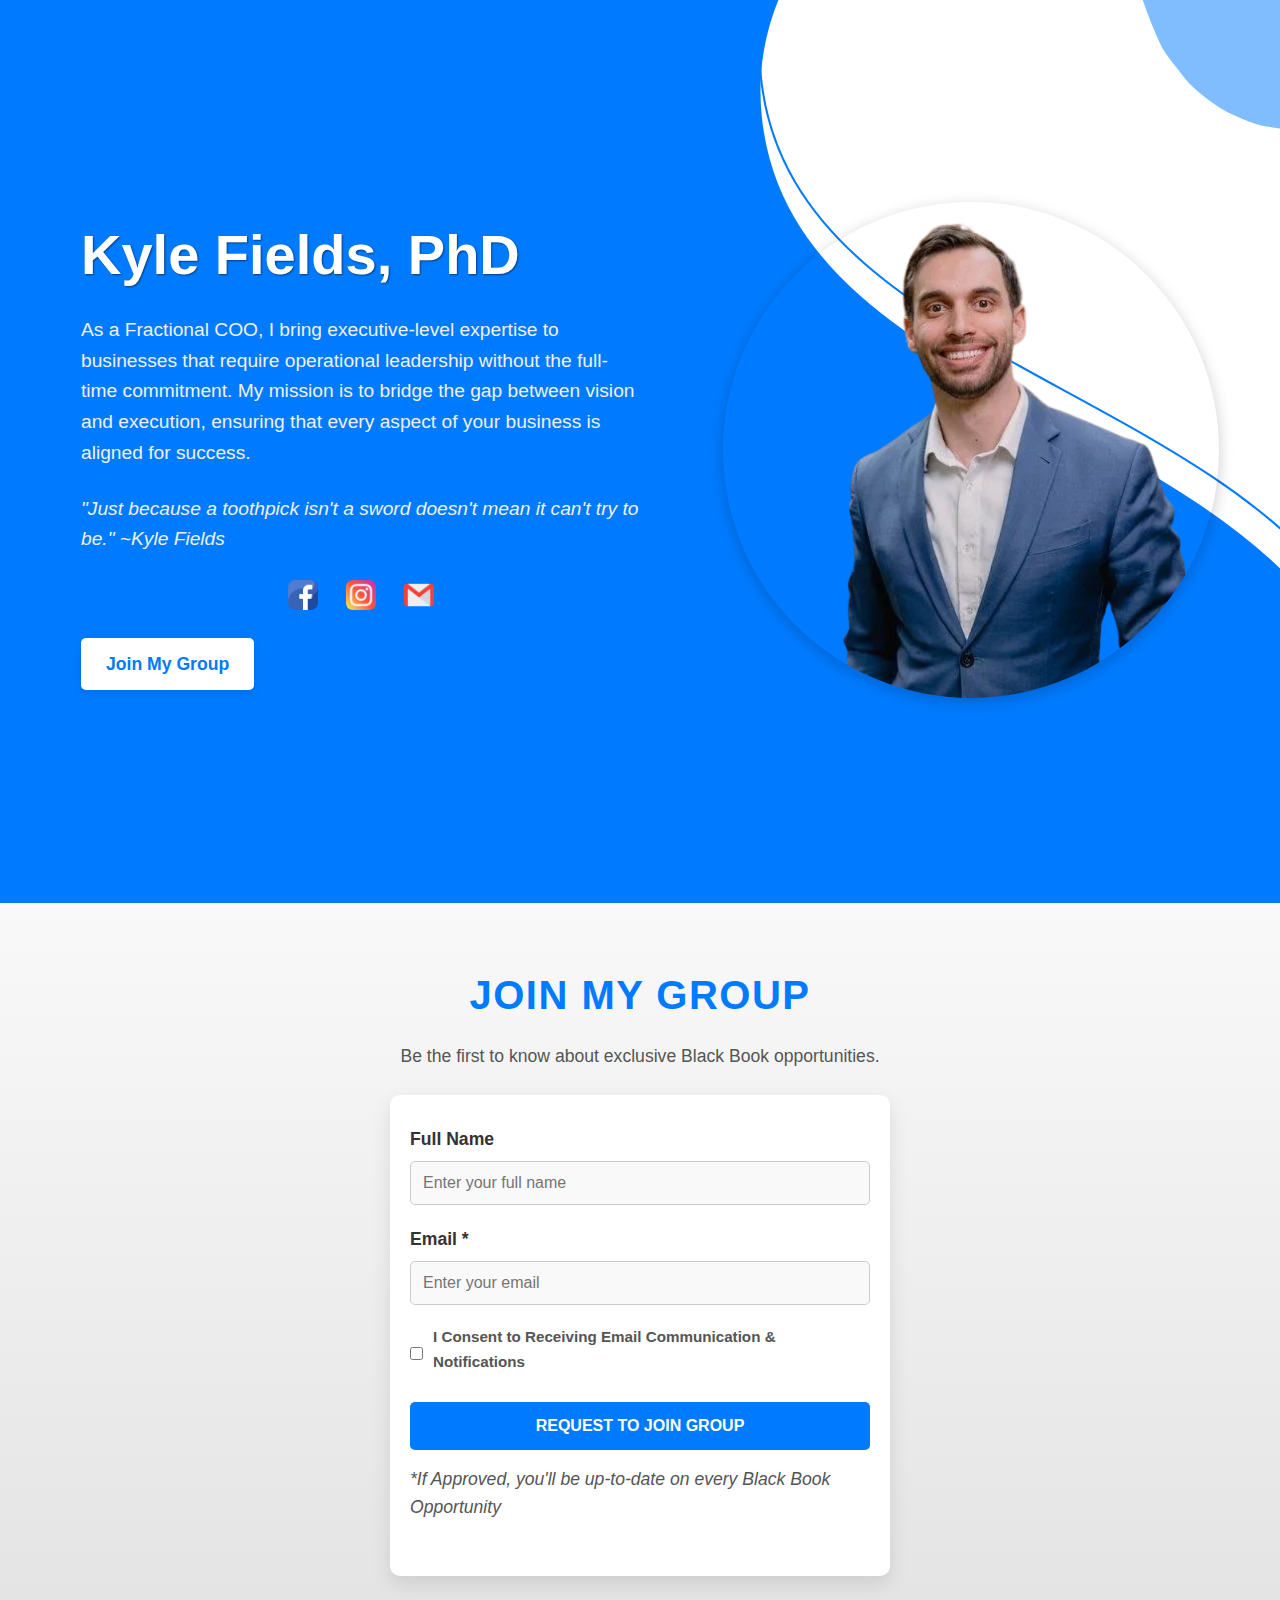
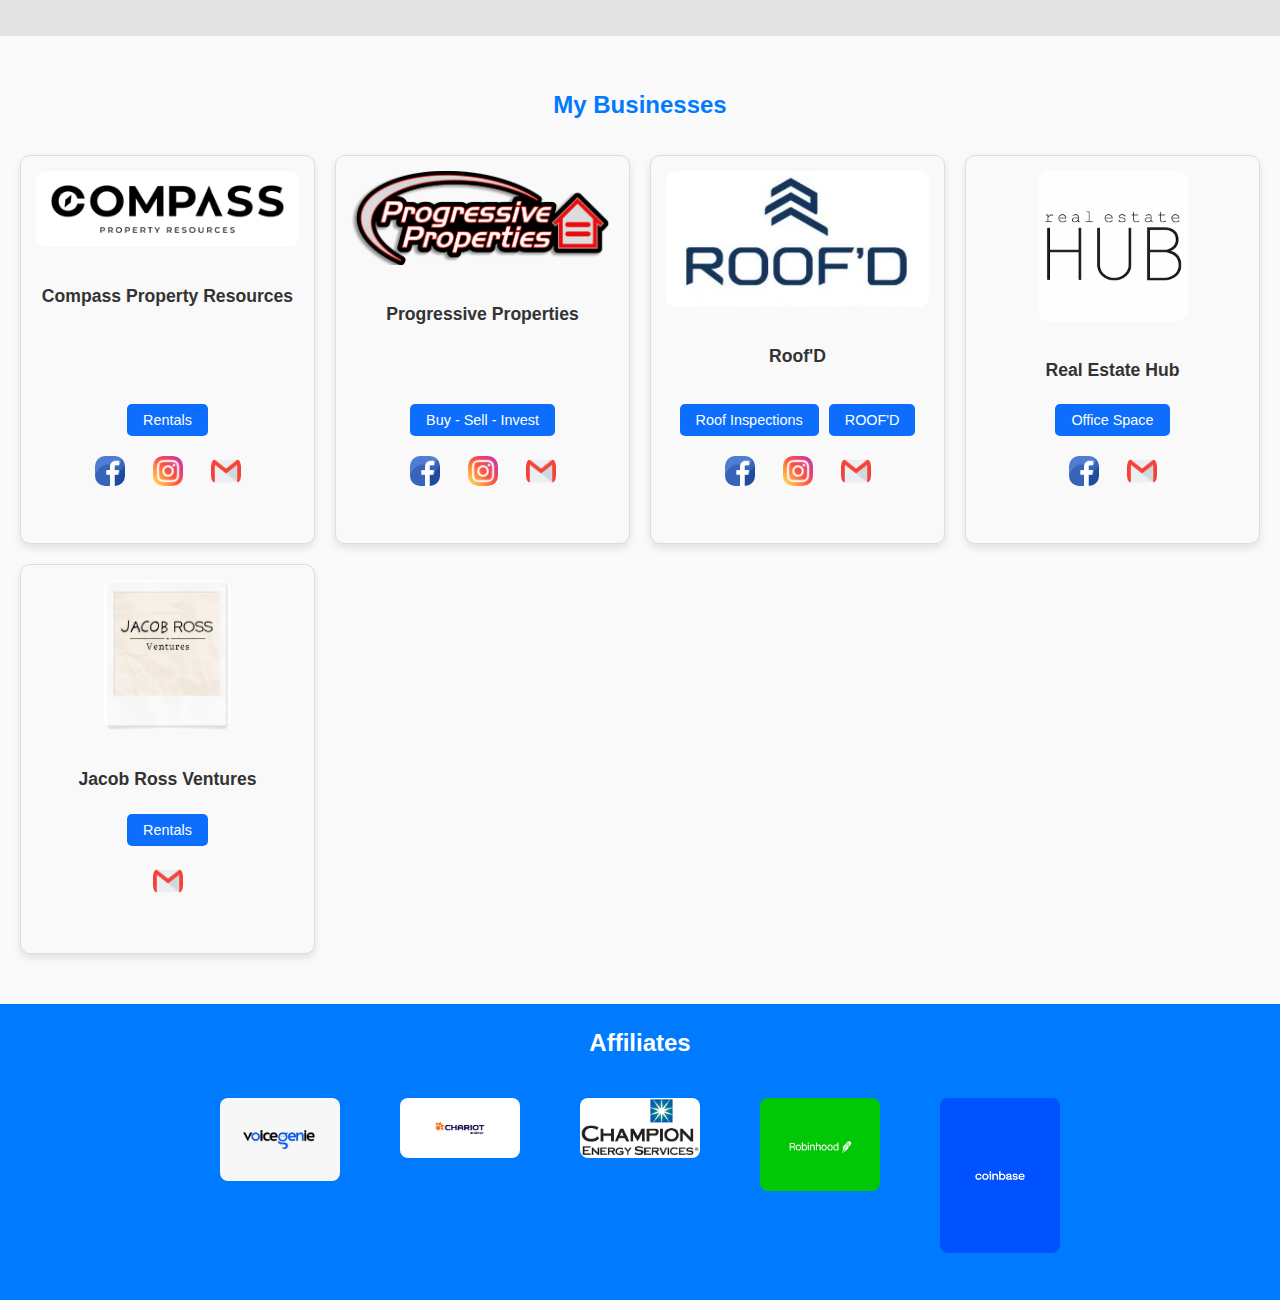
==== index.html @ 1b3277aa "first commit" ====
<!DOCTYPE html>
<html lang="en">

<head>
    <meta charset="UTF-8">
    <meta name="viewport" content="width=device-width, initial-scale=1.0">
    <title>Kyle Fields, PhD</title>
    <link rel="stylesheet" href="assets/css/styles.css">
</head>

<body>
    <header class="hero">
        <div class="hero-text">
            <h1>Kyle Fields, PhD</h1>
            <p>
                As a Fractional COO, I bring executive-level expertise to businesses that require operational leadership
                without the full-time commitment. My mission is to bridge the gap between vision and execution, ensuring
                that every aspect of your business is aligned for success.
            </p>
            <div class="quote">
                <p><em>"Just because a toothpick isn't a sword doesn't mean it can't try to be." ~<span
                            class="highlighted-name">Kyle Fields</span></em></p>
            </div>
            <div class="social-links">
                <a href="https://www.facebook.com/kyjfields" title="Facebook">
                    <img src="assets/images/facebook.png" alt="Facebook" class="social-icon">
                </a>
                <a href="https://www.instagram.com/kyle_bunga_dude/" title="Instagram">
                    <img src="assets/images/instagram.png" alt="Instagram" class="social-icon">
                </a>
                <a href="mailto:kyle@kylefields.com" title="Email">
                    <img src="assets/images/mail.png" alt="Email" class="social-icon">
                </a>
            </div>
            <a href="#join-group" class="cta-button">Join My Group</a>
        </div>
        <img src="assets/images/kyle.png" alt="Kyle Fields" class="hero-image">
        <img src="assets/images/Background.svg" alt="Stylish Background" class="background-image">
    </header>

    <main>
        <section class="join-group" id="join-group">
            <div class="container">
                <h2>Join My Group</h2>
                <p>Be the first to know about exclusive Black Book opportunities.</p>
                <form id="joinForm" class="join-form">
                    <!-- Full Name -->
                    <div class="form-group">
                        <label for="fullName">Full Name</label>
                        <input type="text" id="fullName" name="fullName" placeholder="Enter your full name" required>
                    </div>
                    <!-- Email -->
                    <div class="form-group">
                        <label for="email">Email <span class="required">*</span></label>
                        <input type="email" id="email" name="email" placeholder="Enter your email" required>
                    </div>
                    <!-- Consent -->
                    <div class="form-group checkbox-group">
                        <input type="checkbox" id="consent" name="consent">
                        <label for="consent">I Consent to Receiving Email Communication & Notifications</label>
                    </div>
                    <!-- Error Message -->
                    <p id="error-message" class="error-message"></p>
                    <!-- Submit Button -->
                    <button type="submit">Request to Join Group</button>
                    <p class="note">*If Approved, you'll be up-to-date on every Black Book Opportunity</p>
                </form>
            </div>
        </section>

        <!-- Businesses Section -->
        <section class="businesses">
            <div class="container">
                <h2>My Businesses</h2>
                <div class="gallery">
                    <!-- Compass Property Resources -->
                    <div class="gallery-item">
                        <img src="assets/images/compass.png" alt="Compass Property Resources">
                        <h3>Compass Property Resources</h3>
                        <div class="actions">
                            <button onclick="location.href='#'">Rentals</button>
                            <div class="social-links">
                                <a href="https://www.facebook.com/compass.lbk" title="Facebook">
                                    <img src="assets/images/facebook.png" alt="Facebook" class="social-icon">
                                </a>
                                <a href="https://www.instagram.com/compass_lbk/" title="Instagram">
                                    <img src="assets/images/instagram.png" alt="Instagram" class="social-icon">
                                </a>
                                <a href="mailto:kyle@kylefields.com" title="Email">
                                    <img src="assets/images/mail.png" alt="Email" class="social-icon">
                                </a>
                            </div>
                        </div>
                    </div>

                    <!-- Progressive Properties -->
                    <div class="gallery-item">
                        <img src="assets/images/progressive.png" alt="Progressive Properties">
                        <h3>Progressive Properties</h3>
                        <div class="actions">
                            <button onclick="location.href='#'">Buy - Sell - Invest</button>
                            <div class="social-links">
                                <a href="https://www.facebook.com/trustprogressive" title="Facebook">
                                    <img src="assets/images/facebook.png" alt="Facebook" class="social-icon">
                                </a>
                                <a href="https://www.instagram.com/progressivepropertiestx/" title="Instagram">
                                    <img src="assets/images/instagram.png" alt="Instagram" class="social-icon">
                                </a>
                                <a href="mailto:kyle@kylefields.com" title="Email">
                                    <img src="assets/images/mail.png" alt="Email" class="social-icon">
                                </a>
                            </div>
                        </div>
                    </div>

                    <!-- Roof'D -->
                    <div class="gallery-item">
                        <img src="assets/images/roofd.png" alt="Roof'D">
                        <h3>Roof'D</h3>
                        <div class="actions">
                            <div class="button-group">
                                <button onclick="location.href='#'">Roof Inspections</button>
                                <button onclick="location.href='#'">ROOF'D</button>
                            </div>
                            <div class="social-links">
                                <a href="https://www.facebook.com/getroofd" title="Facebook">
                                    <img src="assets/images/facebook.png" alt="Facebook" class="social-icon">
                                </a>
                                <a href="https://www.instagram.com/getroofd/" title="Instagram">
                                    <img src="assets/images/instagram.png" alt="Instagram" class="social-icon">
                                </a>
                                <a href="mailto:kyle@kylefields.com" title="Email">
                                    <img src="assets/images/mail.png" alt="Email" class="social-icon">
                                </a>
                            </div>
                        </div>
                    </div>


                    <!-- Real Estate Hub -->
                    <div class="gallery-item">
                        <img src="assets/images/realestatehub.png" alt="Real Estate Hub">
                        <h3>Real Estate Hub</h3>
                        <div class="actions">
                            <button onclick="location.href='#'">Office Space</button>
                            <div class="social-links">
                                <a href="https://www.facebook.com/people/The-Real-Estate-Hub/100028389290220/"
                                    title="Facebook">
                                    <img src="assets/images/facebook.png" alt="Facebook" class="social-icon">
                                </a>
                                <!-- <a href="https://www.instagram.com/kyle_bunga_dude/" title="Instagram">
                                    <img src="assets/images/instagram.png" alt="Instagram" class="social-icon">
                                </a> -->
                                <a href="mailto:kyle@kylefields.com" title="Email">
                                    <img src="assets/images/mail.png" alt="Email" class="social-icon">
                                </a>
                            </div>
                        </div>
                    </div>

                    <!-- Jacob Ross Ventures -->
                    <div class="gallery-item">
                        <img src="assets/images/jacobross.png" alt="Jacob Ross Ventures">
                        <h3>Jacob Ross Ventures</h3>
                        <div class="actions">
                            <button onclick="location.href='#'">Rentals</button>
                            <div class="social-links">
                                <!-- <a href="https://www.facebook.com/kyjfields" title="Facebook">
                                    <img src="assets/images/facebook.png" alt="Facebook" class="social-icon">
                                </a>
                                <a href="https://www.instagram.com/kyle_bunga_dude/" title="Instagram">
                                    <img src="assets/images/instagram.png" alt="Instagram" class="social-icon">
                                </a> -->
                                <a href="mailto:kyle@kylefields.com" title="Email">
                                    <img src="assets/images/mail.png" alt="Email" class="social-icon">
                                </a>
                            </div>
                        </div>
                    </div>
                </div>
            </div>
        </section>
    </main>

    <!-- Footer -->
    <footer class="footer">
        <div class="container">
            <h3>Affiliates</h3>
            <div class="affiliates">
                <a href="https://voicegenie.ai/?via=save" target="_blank" title="Affiliate 1">
                    <img src="assets/images/voicegenie.jpg" alt="voicegenie" class="affiliate-logo">
                </a>
                <a href="https://signup.chariotenergy.com/Home/?Promocode=SAVELBK" target="_blank" title="Affiliate 2">
                    <img src="assets/images/chariotenergy.png" alt="chariotenergy" class="affiliate-logo">
                </a>
                <a href="https://www.championenergyservices.com/Residential/Sign-Up?promo=SAVETX" target="_blank"
                    title="Affiliate 3">
                    <img src="assets/images/championenergyservices.png" alt="championenergyservices"
                        class="affiliate-logo">
                </a>
                <a href="https://join.robinhood.com/kylef855/" target="_blank" title="Affiliate 4">
                    <img src="assets/images/robinhood.jpg" alt="robinhood" class="affiliate-logo">
                </a>
                <a href="https://coinbase.com/join/CPLR23E?src=referral-link" target="_blank" title="Affiliate 5">
                    <img src="assets/images/coinbase.jpeg" alt="coinbase" class="affiliate-logo">
                </a>
            </div>
        </div>
    </footer>

    <script>
        document.getElementById("joinForm").addEventListener("submit", function (e) {
            const consent = document.getElementById("consent");
            const errorMessage = document.getElementById("error-message");

            if (!consent.checked) {
                e.preventDefault();
                errorMessage.textContent = "Please accept the terms and conditions";
                errorMessage.style.display = "block";
                errorMessage.style.color = "red";
            } else {
                errorMessage.style.display = "none";
            }
        });

        document.querySelector('.cta-button').addEventListener('click', function (e) {
            e.preventDefault();
            const target = document.querySelector('#join-group');
            target.scrollIntoView({
                behavior: 'smooth'
            });
        });
    </script>
</body>

</html>
---- assets/css/styles.css ----
* {
    margin: 0;
    padding: 0;
    box-sizing: border-box;
}

body {
    font-family: 'Arial', sans-serif;
    line-height: 1.6;
    background-color: #fafafa;
    color: #333;
    height: 100%;
    margin: 0;
}

.hero {
    display: flex;
    justify-content: center;
    align-items: center;
    height: 100vh;
    background-color: #007BFF;
    color: white;
    padding: 0 20px;
    position: relative;
    gap: 5%;
}

.background-image {
    position: absolute;
    top: 0;
    left: 0;
    width: 150%;
    height: 100%;
    margin-left: 50%;
    object-fit: cover;
    /* opacity: 0.2; */
    z-index: 0;
}

#error-message {
    display: none;
    margin-top: 10px;
    font-size: 1em;
    color: red;
}

.hero-text {
    flex: 1;
    padding: 20px;
    text-align: left;
    position: relative;
    z-index: 1;
    max-width: 600px;
}

.hero-text h1 {
    font-size: 3.5em;
    font-weight: 700;
    margin-bottom: 15px;
    text-shadow: 1px 1px 2px rgba(0, 0, 0, 0.5);
}

.hero-text p {
    font-size: 1.2em;
    margin-bottom: 25px;
    line-height: 1.6;
    color: #f0f0f0;
    /* Optional: Change text color for better contrast */
}

.social-links {
    margin-bottom: 20px;
}

.social-icon {
    width: 35px;
    height: 35px;
    margin: 0 10px;
    transition: transform 0.3s ease;
}

.social-icon:hover {
    transform: scale(1.1);
}

.cta-button {
    display: inline-block;
    padding: 12px 25px;
    background-color: #fff;
    color: #007BFF;
    text-decoration: none;
    font-size: 1.1em;
    font-weight: 600;
    border-radius: 5px;
    box-shadow: 0 4px 10px rgba(0, 0, 0, 0.1);
    transition: all 0.3s ease-in-out;
}

.cta-button:hover {
    background-color: #0056b3;
    color: white;
    transform: translateY(-2px);
}

.hero-image {
    flex: 1;
    max-width: 40%;
    position: relative;
    overflow: hidden;
    border-radius: 50%;
    box-shadow: 0 4px 15px rgba(0, 0, 0, 0.2);
    z-index: 1;

}

/* .hero-image img {
    width: 100%;
    height: auto;
    position: relative;
    z-index: 1;
    margin-top: auto;
} */

.join-group {
    background-color: #f8f8f8;
    padding: 40px 20px;
}

.join-group .container {
    max-width: 800px;
    margin: 0 auto;
    text-align: center;
}

.join-form {
    background-color: #fff;
    padding: 30px;
    border-radius: 8px;
    box-shadow: 0 4px 20px rgba(0, 0, 0, 0.1);
}

.join-form .form-group {
    margin-bottom: 20px;
}

.join-form label {
    display: block;
    margin-bottom: 8px;
    font-weight: 600;
}

.join-form input[type="text"],
.join-form input[type="email"] {
    width: 100%;
    padding: 10px;
    border-radius: 5px;
    border: 1px solid #ccc;
    font-size: 1rem;
}

.join-form button {
    background-color: #007BFF;
    color: white;
    padding: 12px 25px;
    border: none;
    border-radius: 5px;
    font-size: 1.1em;
    cursor: pointer;
    transition: background-color 0.3s ease;
}

.join-form button:hover {
    background-color: #0056b3;
}

.note {
    font-size: 0.9em;
    color: #666;
    margin-top: 10px;
}

.businesses {
    padding: 50px 20px;
}

.businesses h2 {
    text-align: center;
    color: #007BFF;
    margin-bottom: 30px;
}

.gallery {
    display: grid;
    grid-template-columns: repeat(auto-fit, minmax(250px, 1fr));
    gap: 20px;
}

.gallery-item {
    display: flex;
    flex-direction: column;
    justify-content: space-between;
    align-items: center;
    text-align: center;
    padding: 15px;
    border: 1px solid #ddd;
    border-radius: 10px;
    background-color: #f9f9f9;
    box-shadow: 0 4px 8px rgba(0, 0, 0, 0.1);
    min-height: 350px;
}

.gallery-item img {
    max-width: 100%;
    max-height: 150px;
    object-fit: cover;
    border-radius: 10px;
    margin-bottom: 15px;
}

.gallery-item h3 {
    margin: 10px 0;
    color: #333;
    font-size: 1.1rem;
    text-align: center;
}

.actions {
    width: 100%;
    margin-top: auto;
    display: flex;
    flex-direction: column;
    align-items: center;
    gap: 10px;
}

.actions .button-group {
    display: flex;
    flex-wrap: wrap;
    justify-content: center;
    gap: 10px;
    width: 100%;
}


.actions button {
    background-color: #0d6efd;
    color: white;
    padding: 8px 16px;
    border: none;
    border-radius: 5px;
    cursor: pointer;
    font-size: 0.9rem;
    width: auto;
    text-align: center;
}

.actions button:hover {
    background-color: #0056b3;
}

.social-links {
    display: flex;
    justify-content: center;
    gap: 8px;
    margin-top: 10px;
}

.social-icon {
    width: 30px;
    height: 30px;
    border-radius: 5px;
    cursor: pointer;
}

.social-icon:hover {
    opacity: 0.8;
}



.gallery-item h3 {
    padding: 10px 0;
    color: #333;
    font-size: 1.1rem;
}

.footer {
    background: #0d6efd;
    color: #fff;
    text-align: center;
    padding: 30px 20px;
}

.footer h3 {
    margin-bottom: 15px;
    font-size: 1.5rem;
}

.newsletter-form {
    display: flex;
    justify-content: center;
    align-items: center;
    gap: 10px;
}

.newsletter-form input {
    padding: 10px;
    font-size: 1rem;
    border: none;
    border-radius: 5px;
    width: 300px;
}

.newsletter-form button {
    padding: 10px 20px;
    font-size: 1rem;
    border: none;
    border-radius: 5px;
    background-color: #007BFF;
    color: #fff;
    cursor: pointer;
    transition: background 0.3s ease;
}

.newsletter-form button:hover {
    background-color: #520dc2;
}

.join-group {
    padding: 60px 20px;
    background: linear-gradient(to bottom, #f9f9f9, #e3e3e3);
    text-align: center;
    border-top: 3px solid #007BFF;
}

.join-group h2 {
    font-size: 2.5rem;
    color: #007BFF;
    margin-bottom: 15px;
    font-weight: 700;
    text-transform: uppercase;
    letter-spacing: 1.5px;
}

.join-group p {
    font-size: 1.1rem;
    color: #555;
    margin-bottom: 25px;
    line-height: 1.6;
}

.join-form {
    max-width: 500px;
    margin: 0 auto;
    background: #ffffff;
    padding: 30px 20px;
    box-shadow: 0 8px 20px rgba(0, 0, 0, 0.1);
    border-radius: 10px;
    text-align: left;
}

.form-group {
    margin-bottom: 20px;
}

.form-group label {
    display: block;
    font-size: 1.1rem;
    margin-bottom: 8px;
    font-weight: 600;
    color: #333;
}

.form-group input[type="text"],
.form-group input[type="email"] {
    width: 100%;
    padding: 12px;
    font-size: 1rem;
    border: 1px solid #ccc;
    border-radius: 5px;
    box-sizing: border-box;
    background-color: #f9f9f9;
    transition: border-color 0.3s ease, background-color 0.3s ease;
}

.form-group input[type="text"]:focus,
.form-group input[type="email"]:focus {
    border-color: #007BFF;
    background-color: #fff;
    outline: none;
}

.checkbox-group {
    display: flex;
    align-items: center;
    gap: 10px;
}

.checkbox-group input {
    width: auto;
    margin: 0;
}

.checkbox-group label {
    font-size: 0.95rem;
    color: #555;
}

.error-message {
    color: red;
    font-size: 0.9rem;
    margin-top: -10px;
    margin-bottom: 15px;
    display: none;
}

button[type="submit"] {
    background-color: #007BFF;
    color: white;
    padding: 15px 20px;
    font-size: 1rem;
    font-weight: 600;
    border: none;
    border-radius: 5px;
    cursor: pointer;
    text-transform: uppercase;
    width: 100%;
    transition: background-color 0.3s ease, transform 0.2s ease;
}

button[type="submit"]:hover {
    background-color: #0d6efd;
    transform: scale(1.05);
}

.note {
    font-size: 0.9rem;
    color: #666;
    margin-top: 15px;
    line-height: 1.4;
    font-style: italic;
}

.footer {
    background-color: #007BFF;
    color: white;
    padding: 20px 0;
}

.footer .container {
    text-align: center;
}

.footer .affiliate-logo {
    width: 120px;
    height: auto;
    margin: 10px;
}

.footer .affiliates {
    display: flex;
    justify-content: center;
    flex-wrap: wrap;
}

.footer .affiliates a {
    margin: 10px;
}

.affiliates {
    display: flex;
    justify-content: space-evenly;
    flex-wrap: wrap;
    gap: 20px;
}

.affiliate-logo {
    width: 120px;
    height: auto;
    border-radius: 8px;
    transition: transform 0.3s ease, opacity 0.3s ease;
}

.affiliate-logo:hover {
    transform: scale(1.05);
    opacity: 0.8;
}


@media (max-width: 768px) {
    .header h1 {
        font-size: 2.5rem;
    }

    .header p {
        font-size: 1.2rem;
    }

    .cta-button {
        padding: 12px 30px;
        font-size: 1rem;
    }

    .hero {
        flex-direction: column;
    }

    .hero-image {
        max-width: 80%;
        margin-top: 20px;
        border-radius: 50%;
    }

    .hero-text h1 {
        font-size: 2.5em;
    }

    .join-form {
        padding: 10px;
    }

    .affiliate-logo {
        width: 100px;
    }
}

@media (max-width: 480px) {
    .header h1 {
        font-size: 2rem;
    }

    .header p {
        font-size: 1rem;
    }

    .cta-button {
        padding: 10px 20px;
        font-size: 0.9rem;
    }

    .gallery {
        grid-template-columns: 1fr;
    }

    .gallery-item {
        padding: 10px;
    }

    .affiliate-logo {
        width: 80px;
    }
}
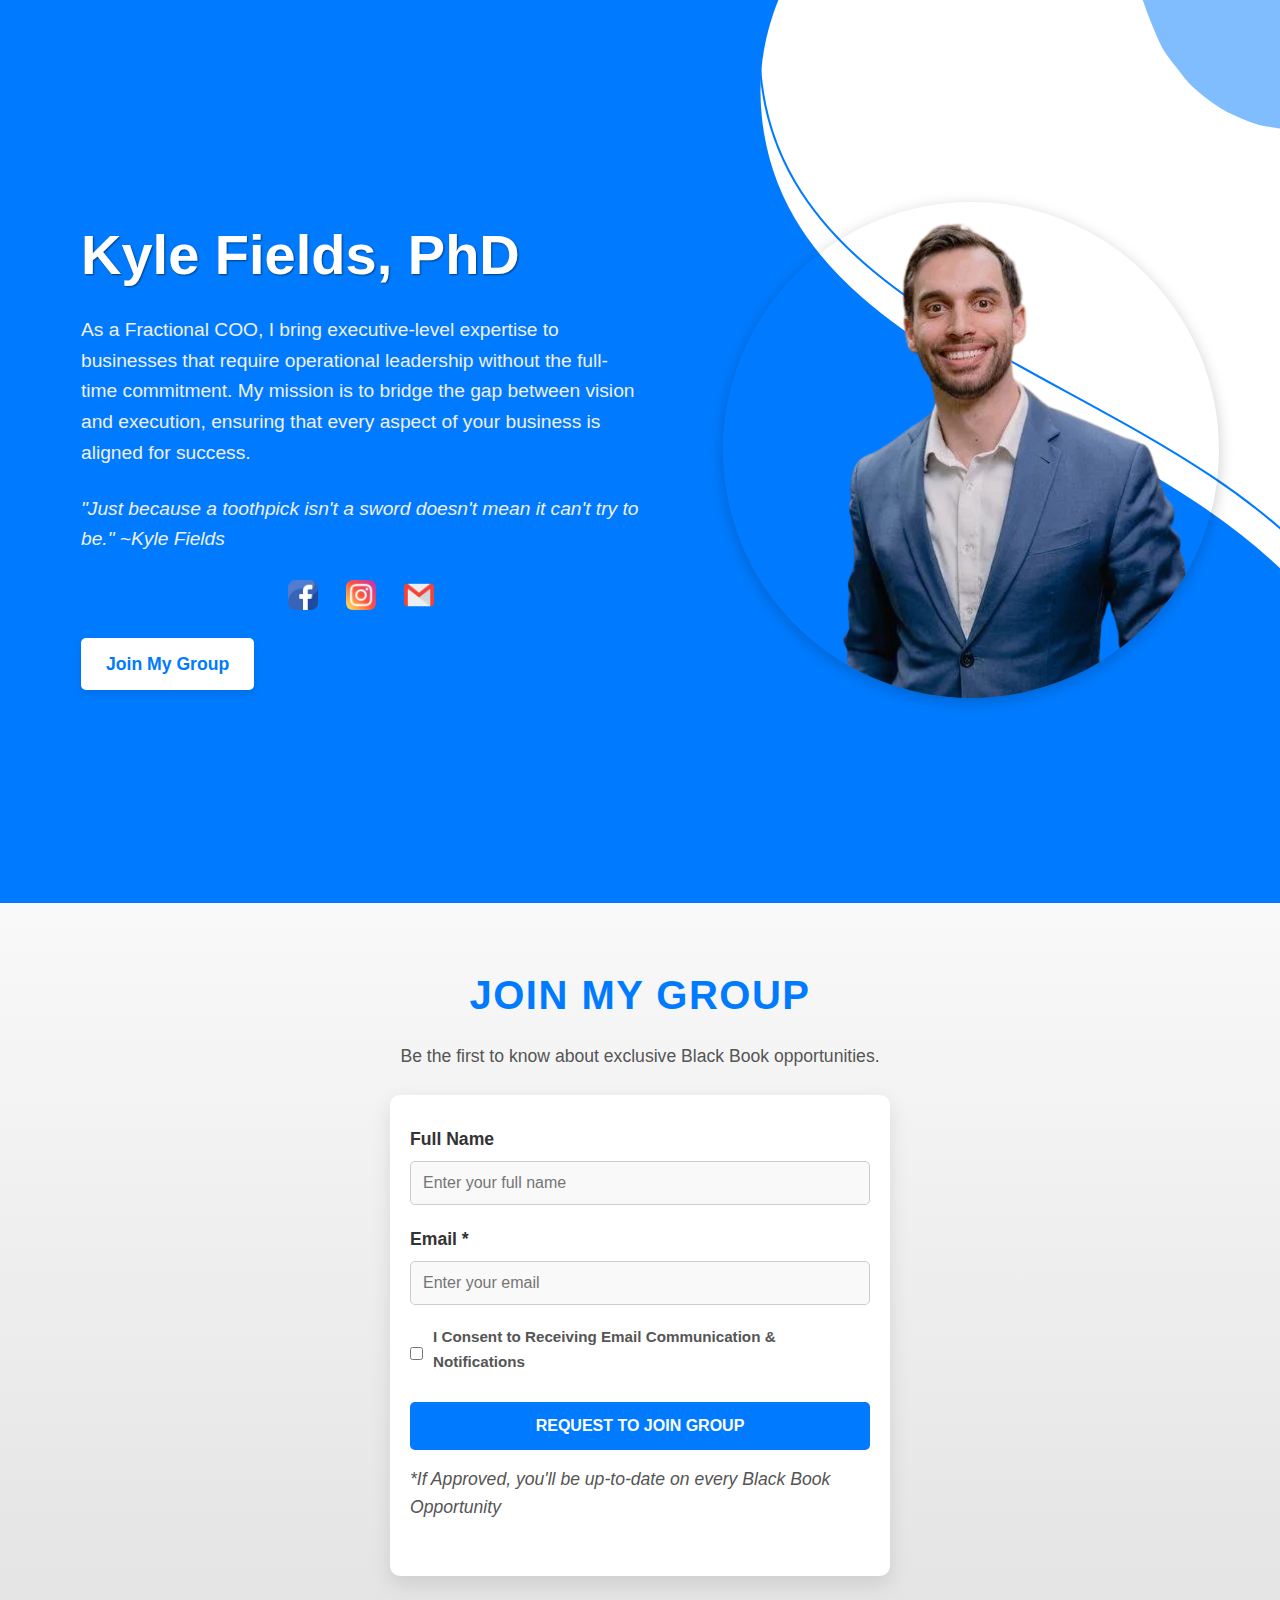
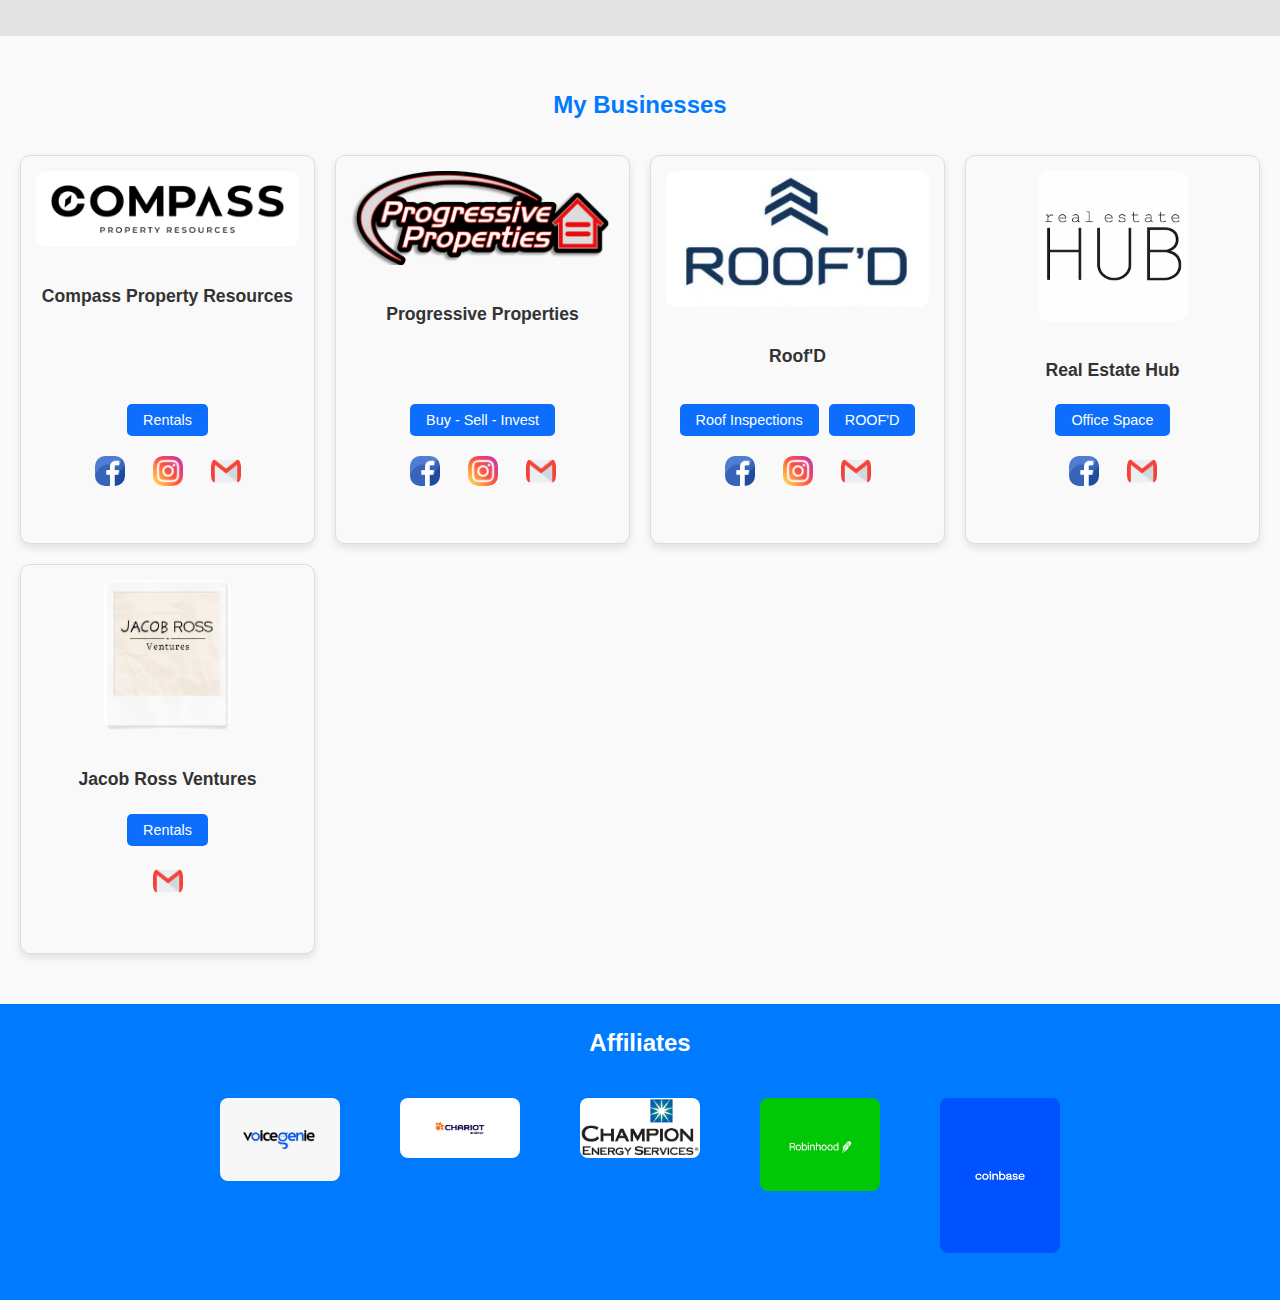
==== commit 059075f4: "minor updates" ====
--- a/index.html
+++ b/index.html
@@ -78,7 +78,8 @@
                         <img src="assets/images/compass.png" alt="Compass Property Resources">
                         <h3>Compass Property Resources</h3>
                         <div class="actions">
-                            <button onclick="location.href='#'">Rentals</button>
+                            <button
+                                onclick="window.location.href='https://compasslbk.managebuilding.com/Resident/public/rentals';">Rentals</button>
                             <div class="social-links">
                                 <a href="https://www.facebook.com/compass.lbk" title="Facebook">
                                     <img src="assets/images/facebook.png" alt="Facebook" class="social-icon">
@@ -98,7 +99,9 @@
                         <img src="assets/images/progressive.png" alt="Progressive Properties">
                         <h3>Progressive Properties</h3>
                         <div class="actions">
-                            <button onclick="location.href='#'">Buy - Sell - Invest</button>
+                            <button
+                                onclick="location.href='https://www.progressiveproperties.com/com/Resident/public/rentals'">Buy
+                                - Sell - Invest</button>
                             <div class="social-links">
                                 <a href="https://www.facebook.com/trustprogressive" title="Facebook">
                                     <img src="assets/images/facebook.png" alt="Facebook" class="social-icon">
@@ -119,8 +122,9 @@
                         <h3>Roof'D</h3>
                         <div class="actions">
                             <div class="button-group">
-                                <button onclick="location.href='#'">Roof Inspections</button>
-                                <button onclick="location.href='#'">ROOF'D</button>
+                                <button onclick="location.href='https://sales.get-roofd.com/kylefields'">Roof
+                                    Inspections</button>
+                                <button onclick="location.href='https://get-roofd.com/'">ROOF'D</button>
                             </div>
                             <div class="social-links">
                                 <a href="https://www.facebook.com/getroofd" title="Facebook">
@@ -142,7 +146,9 @@
                         <img src="assets/images/realestatehub.png" alt="Real Estate Hub">
                         <h3>Real Estate Hub</h3>
                         <div class="actions">
-                            <button onclick="location.href='#'">Office Space</button>
+                            <button
+                                onclick="location.href='https://www.facebook.com/profile.php?id=100028389290220'">Office
+                                Space</button>
                             <div class="social-links">
                                 <a href="https://www.facebook.com/people/The-Real-Estate-Hub/100028389290220/"
                                     title="Facebook">
--- a/assets/css/styles.css
+++ b/assets/css/styles.css
@@ -21,6 +21,7 @@
     background-color: #007BFF;
     color: white;
     padding: 0 20px;
+    overflow: hidden;
     position: relative;
     gap: 5%;
 }
